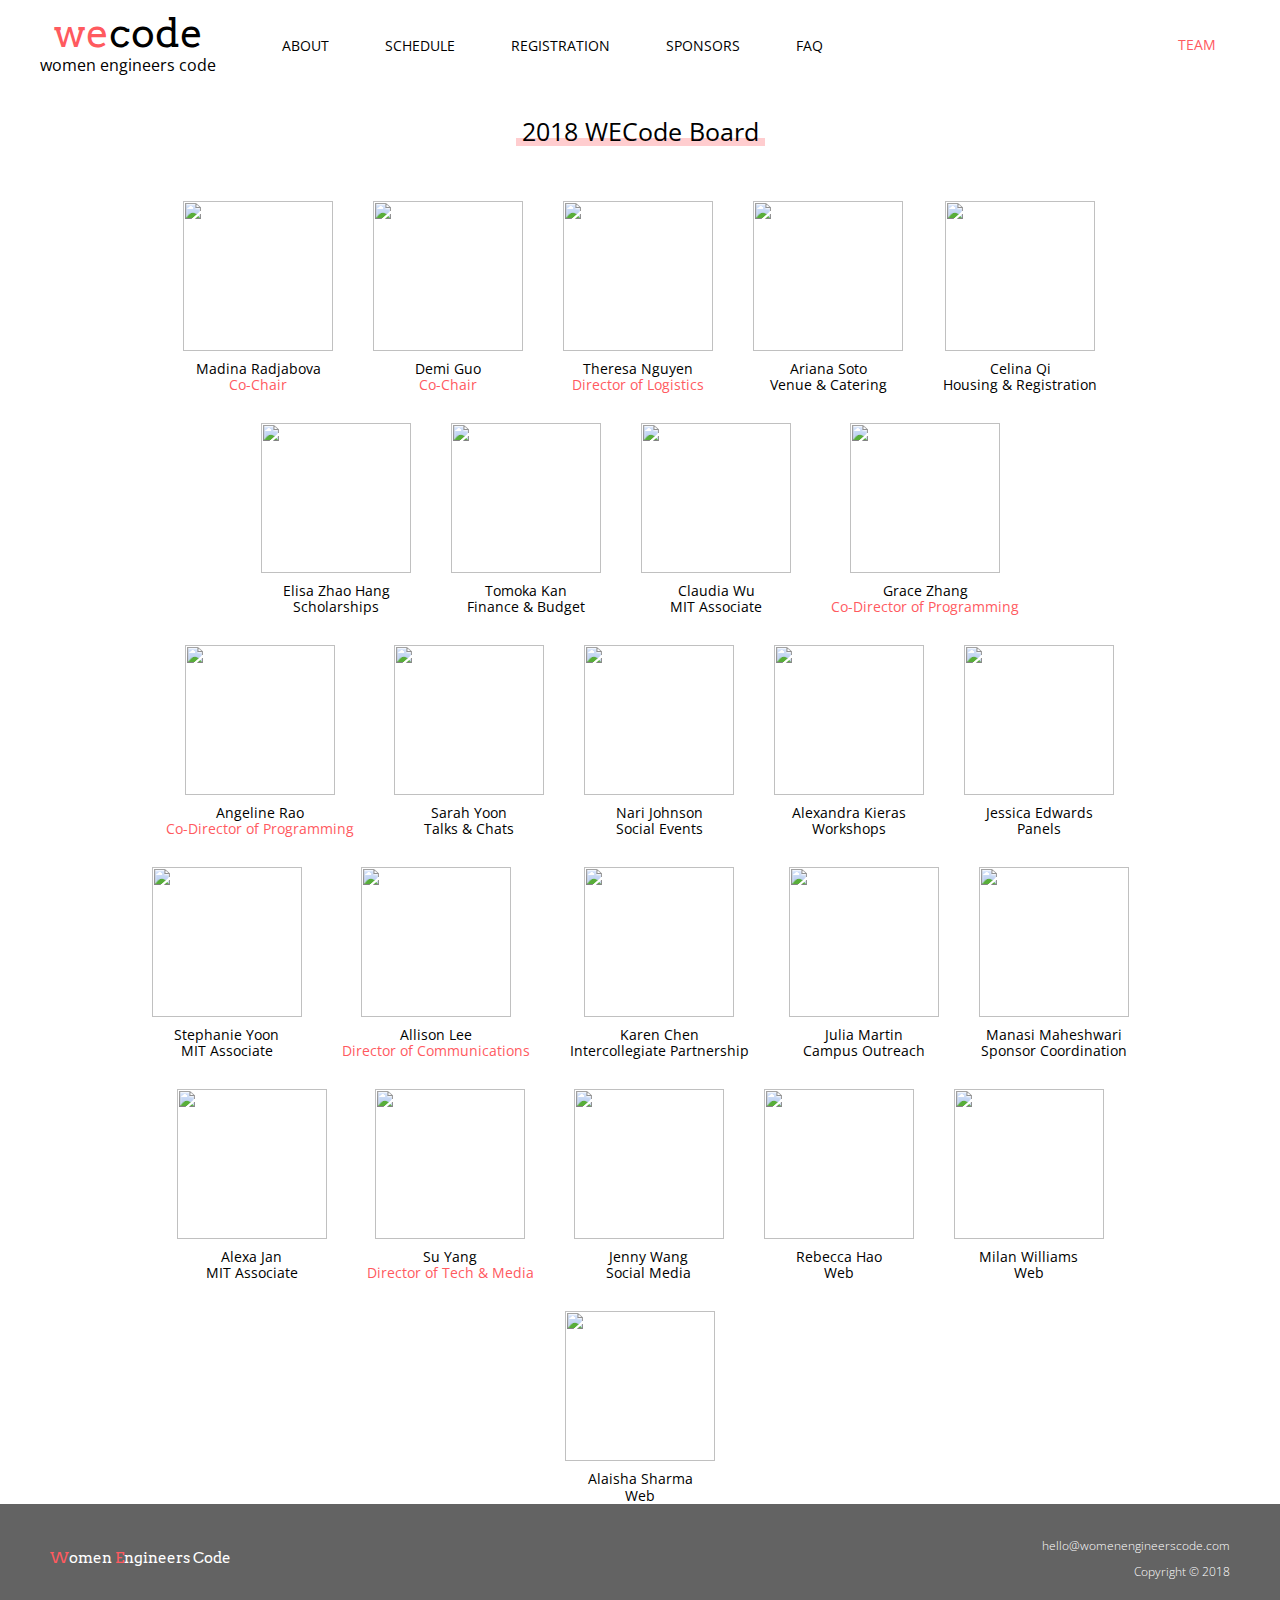
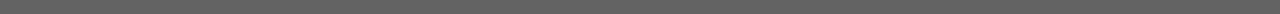
==== team.html @ 2112fdac "Add team heading and change footer color" ====
<DOCTYPE html>
<html>
<head lang="en">
  <meta charset="utf-8">
  <title>Women Engineers Code 2018</title>
  <!--<link rel="icon" href="assets/images/icon.png"/>-->

  <!-- JQuery -->
  <script src="https://ajax.googleapis.com/ajax/libs/jquery/3.2.1/jquery.min.js"></script>

  <!--TypedJS-->
  <script type="text/javascript" src="https://cdn.bootcss.com/typed.js/1.1.4/typed.min.js"></script>

  <!-- Importing fonts -->
  <link href="https://fonts.googleapis.com/css?family=Roboto:100,300,400,500,700,900" rel="stylesheet">
  <link href="https://fonts.googleapis.com/css?family=Arvo:400,400i,700,700i" rel="stylesheet">
  <link href="https://fonts.googleapis.com/css?family=Open+Sans:300,300i,400,400i,600,600i,700,700i" rel="stylesheet">

  <!-- Normalize CSS -->
  <link href="stylesheets/normalize.css" rel="stylesheet" type="text/css">

  <!-- Custom CSS -->
  <link href="stylesheets/main.css" rel="stylesheet" type="text/css">
  <link href="stylesheets/team.css" rel="stylesheet" type="text/css">

  <!-- Custom JS -->
  <script src="scripts/main.js"></script>
</head>

<body>
  <!-- Splash section -->
  <section id="splash">
    <div class="splash-main">
      <div class="heading">
        <h1><span class="salmon">we</span>code</h1>
        <p>women engineers code</p>
      </div>
      <div id="navbar">
        <a href="index.html#about">ABOUT</a>
        <a href="index.html#programming">SCHEDULE</a>
        <a href="index.html#register">REGISTRATION</a>
        <a href="index.html#sponsors">SPONSORS</a>
        <a href="index.html#faq">FAQ</a>
      </div>
      <div id="team">
        <a href="#">TEAM</a>
      </div>
    </div>
  </section>

  <!-- Team section -->
  <section id="team">
    <div id="slogan">
      <p>2018 WECode Board</p>
    </div>
    <div class="row">
      <!-- Chairs -->
      <div class="member">
        <img src="assets/images/team/madina.png">
        <p>Madina Radjabova</p>
        <p class="head">Co-Chair</p>
      </div>
      <div class="member">
        <img src="assets/images/team/demi.png">
        <p>Demi Guo</p>
        <p class="head">Co-Chair</p>
      </div>
      <!-- Logistics -->
      <div class="member">
        <img src="assets/images/team/theresa.png">
        <p>Theresa Nguyen</p>
        <p class="head">Director of Logistics</p>
      </div>
      <div class="member">
        <img src="assets/images/team/ariana.png">
        <p>Ariana Soto</p>
        <p>Venue &amp; Catering</p>
      </div>
      <div class="member">
        <img src="assets/images/team/celina.png">
        <p>Celina Qi</p>
        <p>Housing &amp; Registration</p>
      </div>
      <div class="member">
        <img src="assets/images/team/elisa.png">
        <p>Elisa Zhao Hang</p>
        <p>Scholarships</p>
      </div>
      <div class="member">
        <img src="assets/images/team/tomoka.png">
        <p>Tomoka Kan</p>
        <p>Finance &amp; Budget</p>
      </div>
      <div class="member">
        <img src="assets/images/team/claudia.png">
        <p>Claudia Wu</p>
        <p>MIT Associate</p>
      </div>
      <!-- Programming -->
      <div class="member">
        <img src="assets/images/team/grace.png">
        <p>Grace Zhang</p>
        <p class="head">Co-Director of Programming</p>
      </div>
      <div class="member">
        <img src="assets/images/team/angeline.png">
        <p>Angeline Rao</p>
        <p class="head">Co-Director of Programming</p>
      </div>
      <div class="member">
        <img src="assets/images/team/sarah.png">
        <p>Sarah Yoon</p>
        <p>Talks &amp; Chats</p>
      </div>
      <div class="member">
        <img src="assets/images/team/nari.png">
        <p>Nari Johnson</p>
        <p>Social Events</p>
      </div>
      <div class="member">
        <img src="assets/images/team/alexandra.png">
        <p>Alexandra Kieras</p>
        <p>Workshops</p>
      </div>
      <div class="member">
        <img src="assets/images/team/jessica.png">
        <p>Jessica Edwards</p>
        <p>Panels</p>
      </div>
      <div class="member">
        <img src="assets/images/team/stephanie.png">
        <p>Stephanie Yoon</p>
        <p>MIT Associate</p>
      </div>
      <!-- Communications -->
      <div class="member">
        <img src="assets/images/team/allison.png">
        <p>Allison Lee</p>
        <p class="head">Director of Communications</p>
      </div>
      <div class="member">
        <img src="assets/images/team/karen.png">
        <p>Karen Chen</p>
        <p>Intercollegiate Partnership</p>
      </div>
      <div class="member">
        <img src="assets/images/team/julia.png">
        <p>Julia Martin</p>
        <p>Campus Outreach</p>
      </div>
      <div class="member">
        <img src="assets/images/team/manasi.png">
        <p>Manasi Maheshwari</p>
        <p>Sponsor Coordination</p>
      </div>
      <div class="member">
        <img src="assets/images/team/alexa.png">
        <p>Alexa Jan</p>
        <p>MIT Associate</p>
      </div>
      <!-- Tech and Media -->
      <div class="member">
        <img src="assets/images/team/su.png">
        <p>Su Yang</p>
        <p class="head">Director of Tech &amp; Media</p>
      </div>
      <div class="member">
        <img src="assets/images/team/jenny.png">
        <p>Jenny Wang</p>
        <p>Social Media</p>
      </div>
      <div class="member">
        <img src="assets/images/team/rebecca.png">
        <p>Rebecca Hao</p>
        <p>Web</p>
      </div>
      <div class="member">
        <img src="assets/images/team/milan.png">
        <p>Milan Williams</p>
        <p>Web</p>
      </div>
      <div class="member">
        <img src="assets/images/team/alaisha.png">
        <p>Alaisha Sharma</p>
        <p>Web</p>
      </div>
    </div>
  </section>
</body>

<footer>
  <div id="footer-brand">
    <p><span class="salmon">W</span>omen <span class="salmon">E</span>ngineers Code</p>
  </div>
  <div id="footer-contact">
    <p>hello@womenengineerscode.com</p>
    <p>Copyright &copy; 2018</p>
  </div>
</footer>

</html>
---- stylesheets/main.css ----
/* Define constants */
/* Main style */
html, body {
  height: 100%;
  width: 100%;
  padding: 0;
  margin: 0;
  background-color: #636363;
  -webkit-touch-callout: none;
  /* iOS Safari */
  -webkit-user-select: none;
  /* Safari */
  -khtml-user-select: none;
  /* Konqueror HTML */
  -moz-user-select: none;
  /* Firefox */
  -ms-user-select: none;
  /* Internet Explorer/Edge */
  user-select: none;
  /* Non-prefixed version, currently supported by Chrome and Opera */
  cursor: default; }
  html section, body section {
    width: 100%;
    position: relative; }
  html div, body div {
    position: relative; }

/* Common classes */
.salmon {
  color: #ff5a5f; }

.grey {
  opacity: 0.2; }

.bold {
  font-weight: 400; }

.hidden {
  display: none; }

/* Splash Section */
section#splash {
  height: 100%;
  background-color: #ffffff; }
  section#splash .splash-main {
    display: flex;
    align-items: center; }
    section#splash .splash-main .heading {
      width: 20%;
      padding: 10px 0 15px 0;
      text-align: center; }
      section#splash .splash-main .heading h1 {
        font-family: "Arvo", monospace;
        font-size: 40px;
        font-weight: 300;
        margin: 0px; }
      section#splash .splash-main .heading p {
        font-family: "Open Sans", sans-serif;
        font-size: 16px;
        margin: 0; }
    section#splash .splash-main #navbar {
      width: 70%;
      font-family: "Open Sans", sans-serif; }
      section#splash .splash-main #navbar a {
        margin: 0 20px;
        padding: 0 6px;
        text-decoration: none;
        color: #000000;
        font-size: 14px; }
        section#splash .splash-main #navbar a:hover {
          border-bottom: 4px solid rgba(255, 90, 95, 0.3); }
    section#splash .splash-main #team {
      width: 10%;
      font-family: "Open Sans", sans-serif; }
      section#splash .splash-main #team a {
        margin: 0 20px;
        padding: 0 6px;
        text-decoration: none;
        color: #000000;
        font-size: 14px; }
        section#splash .splash-main #team a:hover {
          border-bottom: 4px solid rgba(255, 90, 95, 0.3); }
  section#splash #hero {
    height: 75%;
    background: url("../assets/images/hero.jpg");
    background-size: cover;
    background-position: center; }
  section#splash #slogan {
    display: flex;
    justify-content: center; }
    section#splash #slogan p {
      font-family: "Open Sans", sans-serif;
      font-size: 25px;
      line-height: 0.5;
      margin-top: 35px;
      padding: 0 6px;
      border-bottom: 8px solid rgba(255, 90, 95, 0.3);
      text-align: center; }

section#about {
  background-color: white;
  width: 90%;
  margin: 0 auto; }
  section#about #about-main {
    padding: 50px 150px 30px 150px; }
    section#about #about-main h2 {
      font-family: "Arvo", monospace;
      font-size: 40px;
      font-weight: 300; }
    section#about #about-main p {
      font-family: "Open Sans", sans-serif;
      font-size: 16px;
      font-weight: 300;
      line-height: 1.2; }
  section#about #about-statistics {
    text-align: center;
    padding: 0 0 80px 0;
    display: flex;
    flex-direction: row;
    justify-content: center; }
    section#about #about-statistics .statistic {
      display: flex;
      flex-direction: column;
      font-family: "Arvo", monospace;
      padding: 50px; }
      section#about #about-statistics .statistic .number {
        font-size: 35px; }
      section#about #about-statistics .statistic p {
        margin: 0;
        font-size: 18px; }

section#register {
  background-color: #4f4f4f;
  width: 90%;
  margin: 0 auto; }
  section#register #register-main {
    padding: 50px 150px 80px 150px; }
    section#register #register-main h2 {
      font-family: "Arvo", monospace;
      font-size: 40px;
      font-weight: 300;
      color: white; }
    section#register #register-main p {
      font-family: "Open Sans", sans-serif;
      font-size: 16px;
      font-weight: 300;
      line-height: 1.2;
      color: white; }
    section#register #register-main #columns {
      display: flex; }
      section#register #register-main #columns .column {
        width: 33.33%;
        padding: 0 15px;
        text-align: center; }
        section#register #register-main #columns .column .title {
          text-transform: uppercase;
          font-weight: 400;
          font-size: 20px; }
        section#register #register-main #columns .column div a {
          font-family: "Arvo", monospace;
          color: white;
          text-decoration: none;
          padding-bottom: 4px;
          border-bottom: 1px dashed #ffffff;
          line-height: 50px;
          -webkit-transition-duration: 0.3s;
          transition-duration: 0.3s; }
          section#register #register-main #columns .column div a:hover {
            color: #7a7a7a; }

section#banner {
  /*background-color: #fffdf7;*/
  background-color: white;
  width: 90%;
  margin: 0 auto; }
  section#banner #banner-main {
    padding: 20px;
    text-align: center;
    color: #ff5a5f; }
    section#banner #banner-main a {
      font-size: 24px;
      font-family: "Arvo", monospace;
      color: #ff5a5f;
      text-decoration: none;
      padding-bottom: 4px;
      border-bottom: 1px dashed #ff5a5f; }
      section#banner #banner-main a:hover {
        color: #ff383e; }

section#colorblock {
  background-color: #4f4f4f;
  width: 90%;
  height: 40px;
  margin: 0 auto; }

section#programming {
  background-color: white;
  width: 90%;
  margin: 0 auto; }
  section#programming #programming-main {
    padding: 50px 150px 80px 150px;
    font-family: "Open Sans", sans-serif;
    font-size: 16px;
    font-weight: 300;
    line-height: 1.2; }
    section#programming #programming-main h2 {
      font-family: "Arvo", monospace;
      font-size: 40px;
      font-weight: 300; }
    section#programming #programming-main h3 {
      font-family: "Arvo", monospace;
      font-size: 20px;
      font-weight: 300;
      color: #ff5a5f; }
    section#programming #programming-main #programming-sections {
      display: flex; }
      section#programming #programming-main #programming-sections .section {
        display: flex;
        flex-direction: column;
        justify-content: space-between;
        width: 50%;
        text-align: center;
        padding: 0 20px; }
        section#programming #programming-main #programming-sections .section ul {
          list-style-type: none;
          padding: 0; }

section#photo-break {
  background-color: white;
  width: 90%;
  margin: 0 auto;
  padding-top: 4px; }
  section#photo-break div {
    text-align: center; }
    section#photo-break div img {
      width: 33%; }

section#sponsors {
  background-color: #4f4f4f;
  width: 90%;
  margin: 0 auto; }
  section#sponsors #sponsors-main {
    padding: 50px 150px 80px 150px; }
    section#sponsors #sponsors-main h2 {
      font-family: "Arvo", monospace;
      font-size: 40px;
      font-weight: 300;
      color: white; }
    section#sponsors #sponsors-main p {
      font-family: "Open Sans", sans-serif;
      font-size: 16px;
      font-weight: 300;
      line-height: 1.2;
      color: white;
      margin-bottom: 40px; }
    section#sponsors #sponsors-main .logos {
      text-align: center;
      margin: 30px 0; }
      section#sponsors #sponsors-main .logos .filter-white {
        -webkit-filter: brightness(0) invert(1);
        filter: brightness(0) invert(1);
        transition: .25s; }
      section#sponsors #sponsors-main .logos .filter-white:hover {
        -webkit-filter: brightness(1); }
      section#sponsors #sponsors-main .logos img {
        padding: 0 30px; }
    section#sponsors #sponsors-main #silver {
      display: flex;
      justify-content: center;
      align-items: center; }
    section#sponsors #sponsors-main #bronze {
      display: flex;
      justify-content: center;
      align-items: center; }

section#faq {
  background-color: white;
  width: 90%;
  margin: 0 auto; }
  section#faq #faq-main {
    padding: 50px 150px 80px 150px; }
    section#faq #faq-main h2 {
      font-family: "Arvo", monospace;
      font-size: 40px;
      font-weight: 300; }
    section#faq #faq-main #faq-questions {
      display: flex;
      font-family: "Open Sans", sans-serif;
      font-weight: 300;
      text-align: center; }
      section#faq #faq-main #faq-questions #questions-left {
        padding-right: 20px; }
      section#faq #faq-main #faq-questions #questions-right {
        padding-left: 20px; }
      section#faq #faq-main #faq-questions .question {
        padding: 10px 0; }
        section#faq #faq-main #faq-questions .question a {
          text-decoration: none; }
      section#faq #faq-main #faq-questions .bold {
        display: block;
        margin-bottom: 5px; }

footer {
  height: 80px;
  padding: 15px 50px;
  display: flex;
  justify-content: space-between;
  align-items: center;
  background-color: #636363;
  color: #ffffff; }
  footer #footer-brand {
    float: left;
    font-family: "Arvo", monospace;
    font-size: 15px;
    font-weight: 300; }
  footer #footer-contact {
    float: right;
    font-family: "Open Sans", sans-serif;
    font-size: 12px;
    font-weight: 300;
    text-align: right; }

/*# sourceMappingURL=main.css.map */
---- stylesheets/team.css ----
/* Define constants */
/* Splash Section */
section#splash {
  height: 90px; }
  section#splash .splash-main {
    display: flex;
    align-items: center; }
    section#splash .splash-main .heading {
      width: 20%;
      padding: 10px 0 15px 0;
      text-align: center; }
      section#splash .splash-main .heading h1 {
        font-family: "Arvo", monospace;
        font-size: 40px;
        font-weight: 300;
        margin: 0px; }
      section#splash .splash-main .heading p {
        font-family: "Open Sans", sans-serif;
        font-size: 16px;
        margin: 0; }
    section#splash .splash-main #navbar {
      width: 70%;
      font-family: "Open Sans", sans-serif; }
      section#splash .splash-main #navbar a {
        margin: 0 20px;
        padding: 0 6px;
        text-decoration: none;
        color: #000000;
        font-size: 14px; }
        section#splash .splash-main #navbar a:hover {
          border-bottom: 4px solid rgba(255, 90, 95, 0.3); }
    section#splash .splash-main #team {
      width: 10%;
      font-family: "Open Sans", sans-serif; }
      section#splash .splash-main #team a {
        margin: 0 20px;
        padding: 0 6px;
        text-decoration: none;
        color: #ff5a5f;
        font-size: 14px; }

/* Team Section */
section#team {
  margin: 0;
  padding: -20px 0 20px 0;
  background-color: white; }
  section#team #slogan {
    display: flex;
    justify-content: center; }
    section#team #slogan p {
      font-family: "Open Sans", sans-serif;
      font-size: 25px;
      line-height: 0.5;
      margin-top: 35px;
      padding: 0 6px;
      border-bottom: 8px solid rgba(255, 90, 95, 0.3);
      text-align: center; }
  section#team .row {
    margin: 0 auto;
    width: 80%;
    display: flex;
    justify-content: center;
    flex-wrap: wrap; }
    section#team .row .member {
      display: flex;
      flex-direction: column;
      align-items: center;
      padding: 0 20px; }
      section#team .row .member img {
        width: 150px;
        margin-top: 30px;
        margin-bottom: 10px; }
      section#team .row .member p {
        font-family: "Open Sans", sans-serif;
        color: #000000;
        font-size: 14px;
        margin: 0; }
      section#team .row .member .head {
        color: #ff5a5f; }

/*# sourceMappingURL=team.css.map */
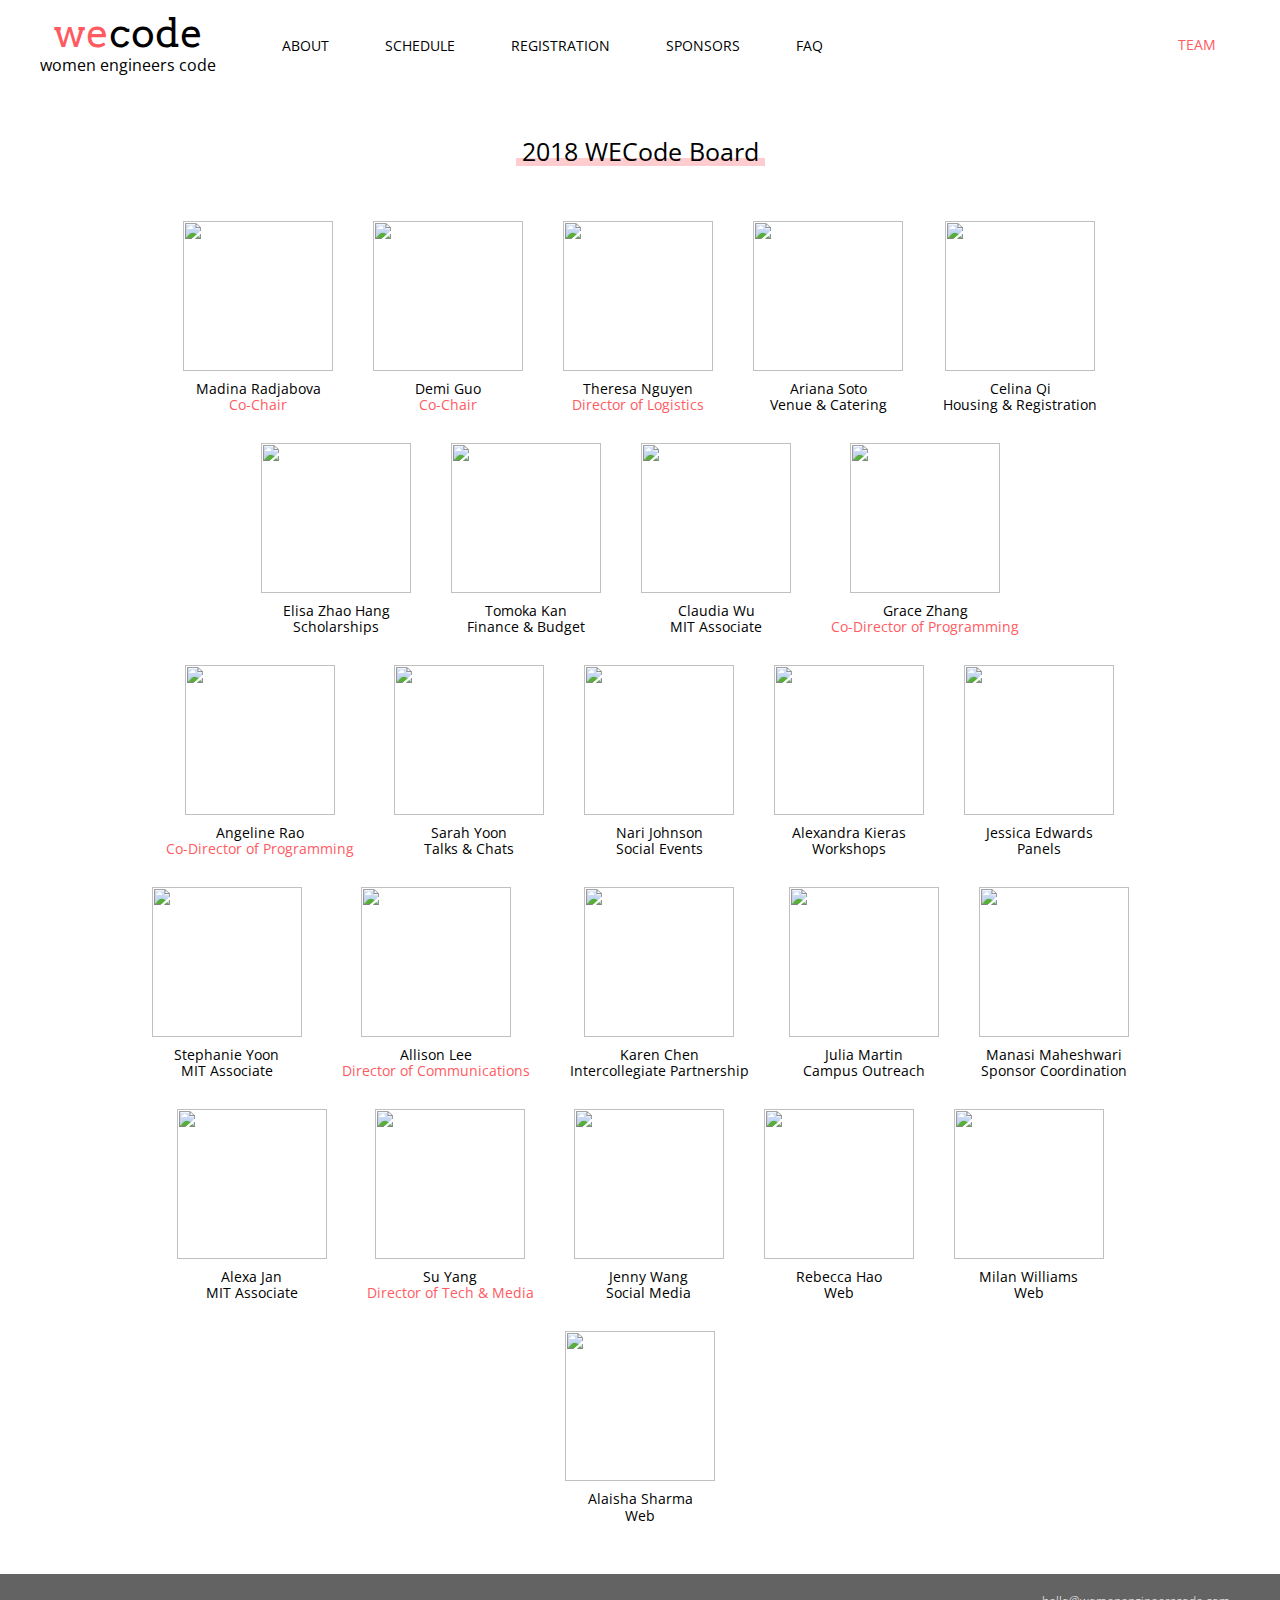
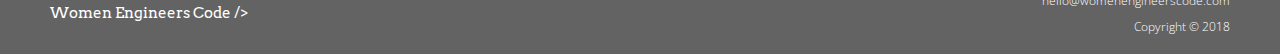
==== commit 960d8172: "Edit footer styles" ====
--- a/team.html
+++ b/team.html
@@ -190,7 +190,7 @@
 
 <footer>
   <div id="footer-brand">
-    <p><span class="salmon">W</span>omen <span class="salmon">E</span>ngineers Code</p>
+    <p>Women Engineers Code /> </p>
   </div>
   <div id="footer-contact">
     <p>hello@womenengineerscode.com</p>
--- a/stylesheets/main.css
+++ b/stylesheets/main.css
@@ -301,7 +301,7 @@
         margin-bottom: 5px; }
 
 footer {
-  height: 80px;
+  height: 50px;
   padding: 15px 50px;
   display: flex;
   justify-content: space-between;
@@ -312,7 +312,7 @@
     float: left;
     font-family: "Arvo", monospace;
     font-size: 15px;
-    font-weight: 300; }
+    font-weight: 200; }
   footer #footer-contact {
     float: right;
     font-family: "Open Sans", sans-serif;
--- a/stylesheets/team.css
+++ b/stylesheets/team.css
@@ -42,7 +42,7 @@
 /* Team Section */
 section#team {
   margin: 0;
-  padding: -20px 0 20px 0;
+  padding: 20px 0 50px 0;
   background-color: white; }
   section#team #slogan {
     display: flex;
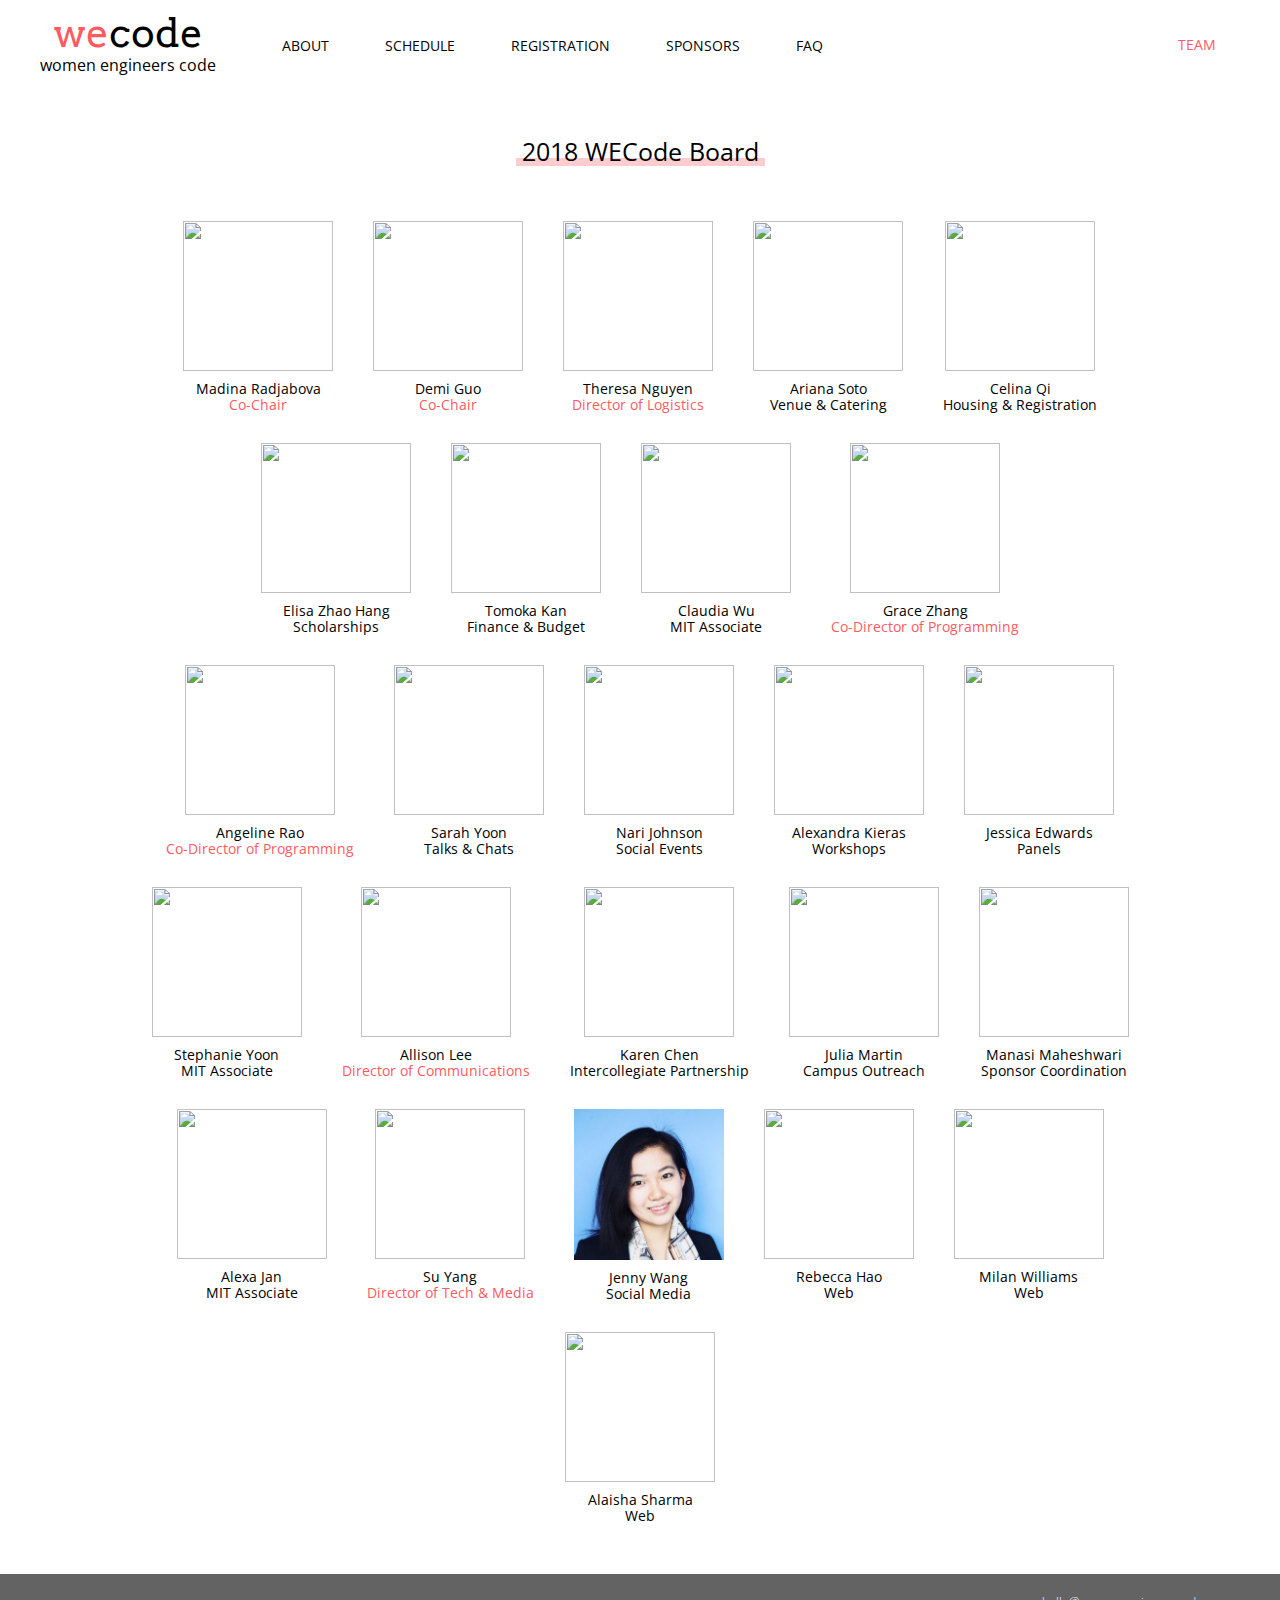
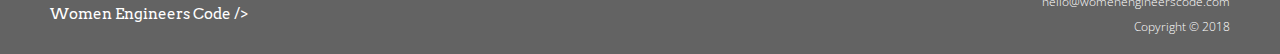
==== commit 374b7514: "Resize images" ====
--- a/team.html
+++ b/team.html
@@ -165,7 +165,7 @@
         <p class="head">Director of Tech &amp; Media</p>
       </div>
       <div class="member">
-        <img src="assets/images/team/jenny.png">
+        <img src="assets/images/team/jenny.jpeg">
         <p>Jenny Wang</p>
         <p>Social Media</p>
       </div>
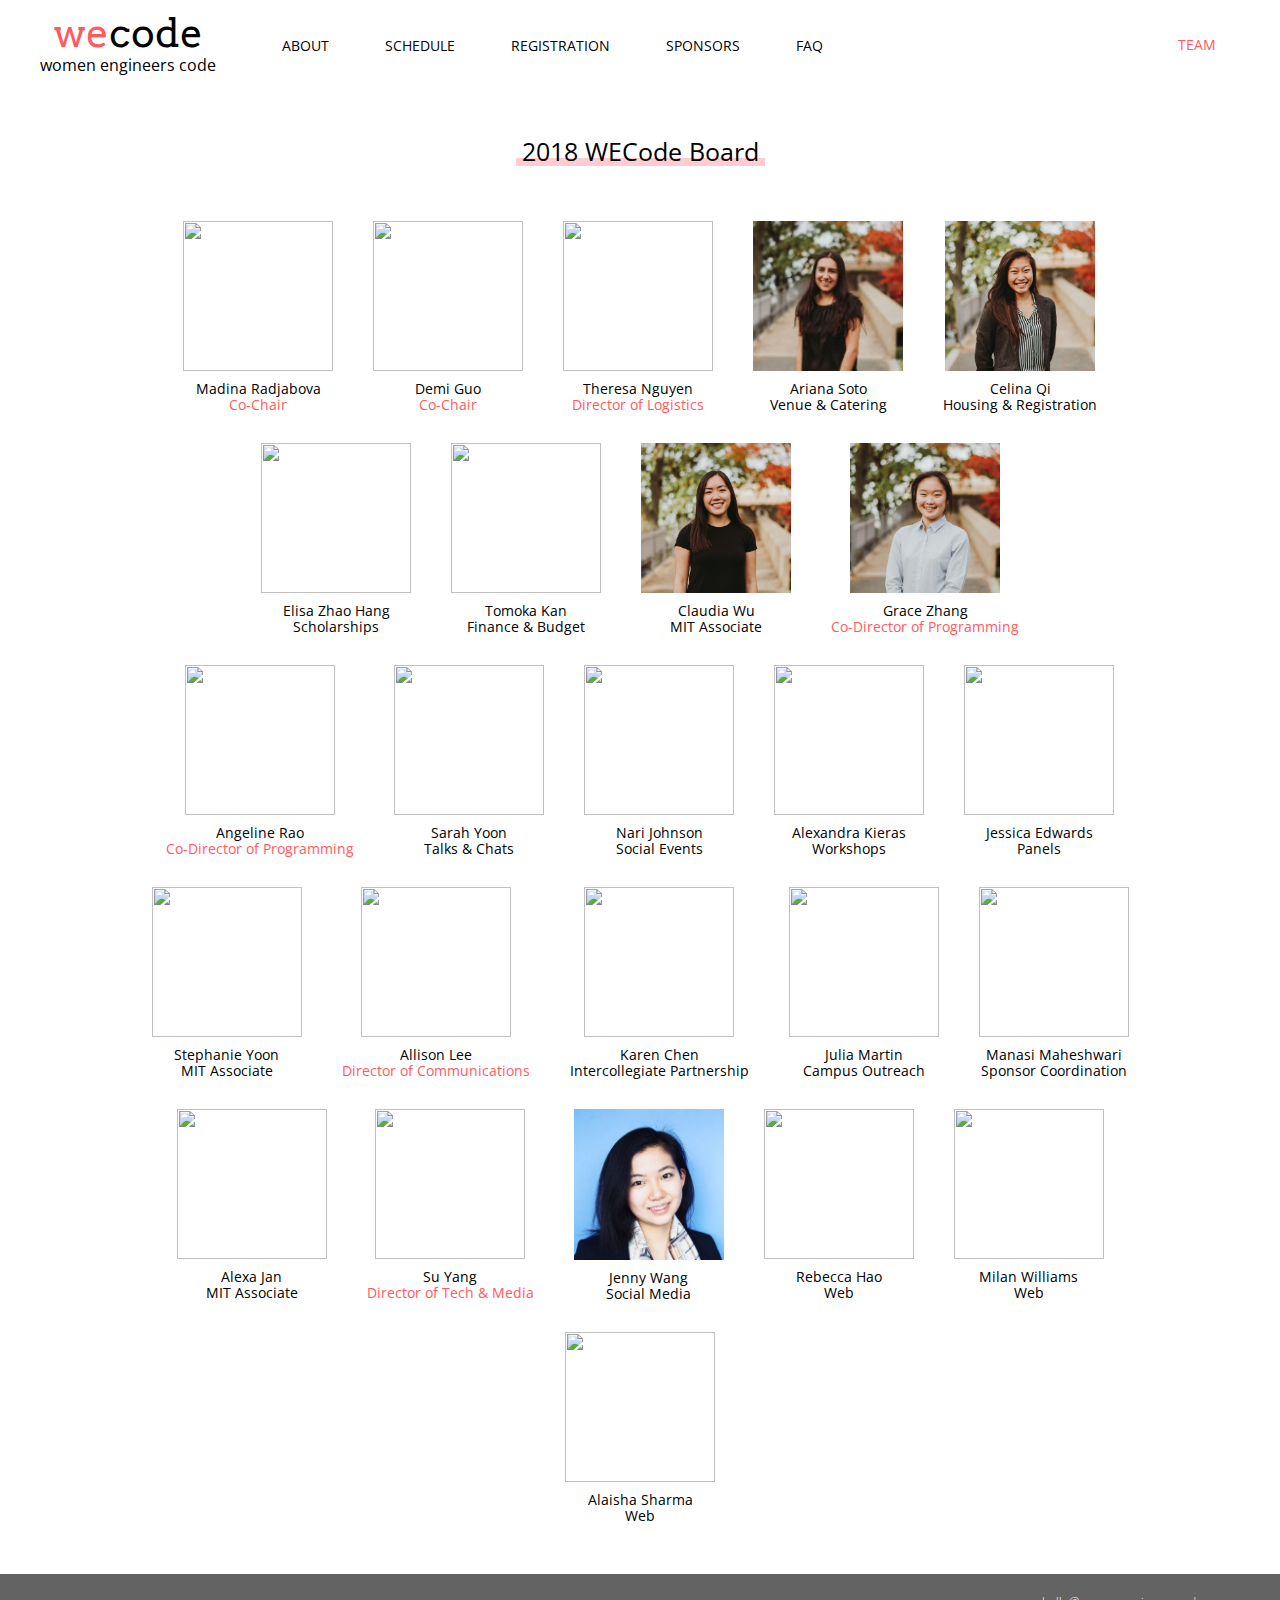
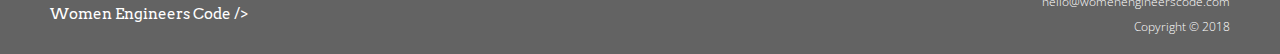
==== commit b9e0b34f: "Change image extensions" ====
--- a/team.html
+++ b/team.html
@@ -72,12 +72,12 @@
         <p class="head">Director of Logistics</p>
       </div>
       <div class="member">
-        <img src="assets/images/team/ariana.png">
+        <img src="assets/images/team/ariana.jpg">
         <p>Ariana Soto</p>
         <p>Venue &amp; Catering</p>
       </div>
       <div class="member">
-        <img src="assets/images/team/celina.png">
+        <img src="assets/images/team/celina.jpg">
         <p>Celina Qi</p>
         <p>Housing &amp; Registration</p>
       </div>
@@ -92,13 +92,13 @@
         <p>Finance &amp; Budget</p>
       </div>
       <div class="member">
-        <img src="assets/images/team/claudia.png">
+        <img src="assets/images/team/claudia.jpg">
         <p>Claudia Wu</p>
         <p>MIT Associate</p>
       </div>
       <!-- Programming -->
       <div class="member">
-        <img src="assets/images/team/grace.png">
+        <img src="assets/images/team/grace.jpg">
         <p>Grace Zhang</p>
         <p class="head">Co-Director of Programming</p>
       </div>
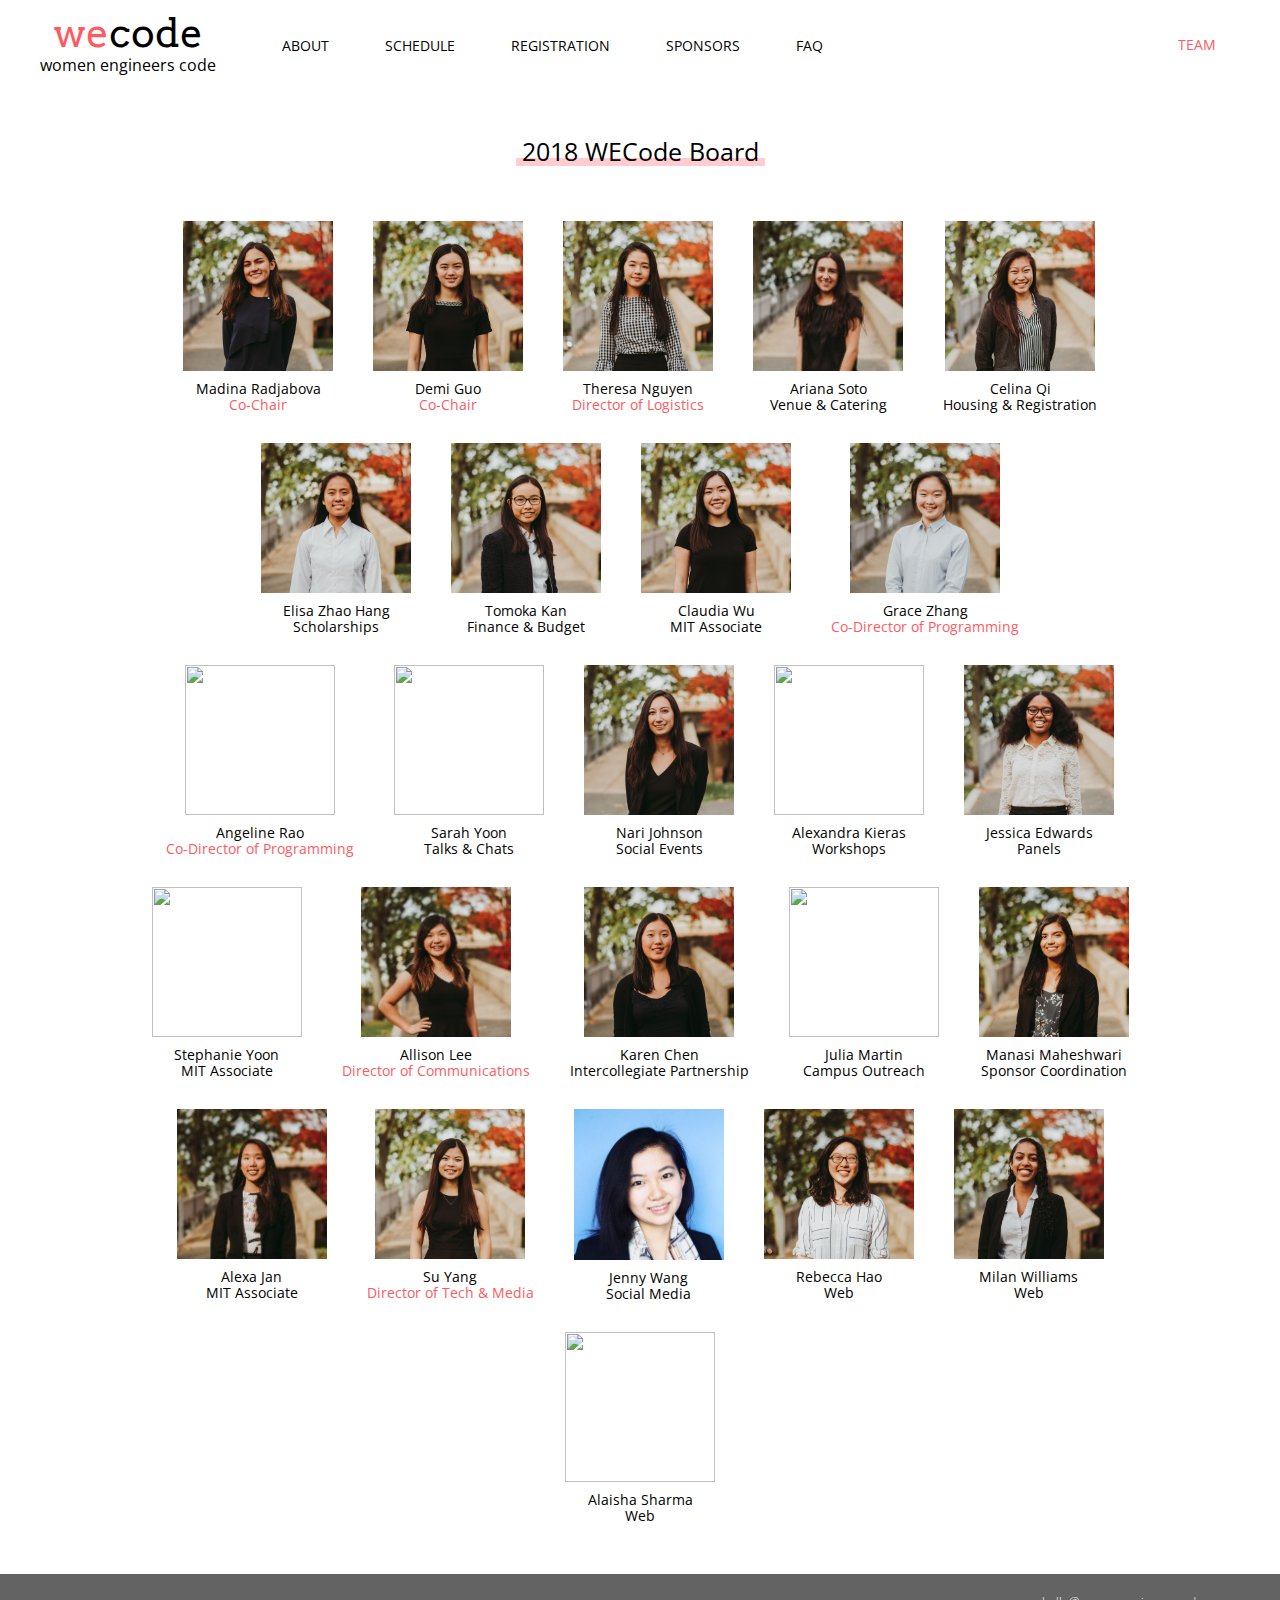
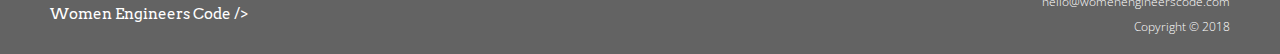
==== commit cce3a7eb: "Change image extensions" ====
--- a/team.html
+++ b/team.html
@@ -56,18 +56,18 @@
     <div class="row">
       <!-- Chairs -->
       <div class="member">
-        <img src="assets/images/team/madina.png">
+        <img src="assets/images/team/madina.jpg">
         <p>Madina Radjabova</p>
         <p class="head">Co-Chair</p>
       </div>
       <div class="member">
-        <img src="assets/images/team/demi.png">
+        <img src="assets/images/team/demi.jpg">
         <p>Demi Guo</p>
         <p class="head">Co-Chair</p>
       </div>
       <!-- Logistics -->
       <div class="member">
-        <img src="assets/images/team/theresa.png">
+        <img src="assets/images/team/theresa.jpg">
         <p>Theresa Nguyen</p>
         <p class="head">Director of Logistics</p>
       </div>
@@ -82,12 +82,12 @@
         <p>Housing &amp; Registration</p>
       </div>
       <div class="member">
-        <img src="assets/images/team/elisa.png">
+        <img src="assets/images/team/elisa.jpg">
         <p>Elisa Zhao Hang</p>
         <p>Scholarships</p>
       </div>
       <div class="member">
-        <img src="assets/images/team/tomoka.png">
+        <img src="assets/images/team/tomoka.jpg">
         <p>Tomoka Kan</p>
         <p>Finance &amp; Budget</p>
       </div>
@@ -103,64 +103,64 @@
         <p class="head">Co-Director of Programming</p>
       </div>
       <div class="member">
-        <img src="assets/images/team/angeline.png">
+        <img src="assets/images/team/angeline.jpg">
         <p>Angeline Rao</p>
         <p class="head">Co-Director of Programming</p>
       </div>
       <div class="member">
-        <img src="assets/images/team/sarah.png">
+        <img src="assets/images/team/sarah.jpg">
         <p>Sarah Yoon</p>
         <p>Talks &amp; Chats</p>
       </div>
       <div class="member">
-        <img src="assets/images/team/nari.png">
+        <img src="assets/images/team/nari.jpg">
         <p>Nari Johnson</p>
         <p>Social Events</p>
       </div>
       <div class="member">
-        <img src="assets/images/team/alexandra.png">
+        <img src="assets/images/team/alexandra.jpg">
         <p>Alexandra Kieras</p>
         <p>Workshops</p>
       </div>
       <div class="member">
-        <img src="assets/images/team/jessica.png">
+        <img src="assets/images/team/jessica.jpg">
         <p>Jessica Edwards</p>
         <p>Panels</p>
       </div>
       <div class="member">
-        <img src="assets/images/team/stephanie.png">
+        <img src="assets/images/team/stephanie.jpg">
         <p>Stephanie Yoon</p>
         <p>MIT Associate</p>
       </div>
       <!-- Communications -->
       <div class="member">
-        <img src="assets/images/team/allison.png">
+        <img src="assets/images/team/allison.jpg">
         <p>Allison Lee</p>
         <p class="head">Director of Communications</p>
       </div>
       <div class="member">
-        <img src="assets/images/team/karen.png">
+        <img src="assets/images/team/karen.jpg">
         <p>Karen Chen</p>
         <p>Intercollegiate Partnership</p>
       </div>
       <div class="member">
-        <img src="assets/images/team/julia.png">
+        <img src="assets/images/team/julia.jpg">
         <p>Julia Martin</p>
         <p>Campus Outreach</p>
       </div>
       <div class="member">
-        <img src="assets/images/team/manasi.png">
+        <img src="assets/images/team/manasi.jpg">
         <p>Manasi Maheshwari</p>
         <p>Sponsor Coordination</p>
       </div>
       <div class="member">
-        <img src="assets/images/team/alexa.png">
+        <img src="assets/images/team/alexa.jpg">
         <p>Alexa Jan</p>
         <p>MIT Associate</p>
       </div>
       <!-- Tech and Media -->
       <div class="member">
-        <img src="assets/images/team/su.png">
+        <img src="assets/images/team/su.jpg">
         <p>Su Yang</p>
         <p class="head">Director of Tech &amp; Media</p>
       </div>
@@ -170,17 +170,17 @@
         <p>Social Media</p>
       </div>
       <div class="member">
-        <img src="assets/images/team/rebecca.png">
+        <img src="assets/images/team/rebecca.jpg">
         <p>Rebecca Hao</p>
         <p>Web</p>
       </div>
       <div class="member">
-        <img src="assets/images/team/milan.png">
+        <img src="assets/images/team/milan.jpg">
         <p>Milan Williams</p>
         <p>Web</p>
       </div>
       <div class="member">
-        <img src="assets/images/team/alaisha.png">
+        <img src="assets/images/team/alaisha.jpg">
         <p>Alaisha Sharma</p>
         <p>Web</p>
       </div>
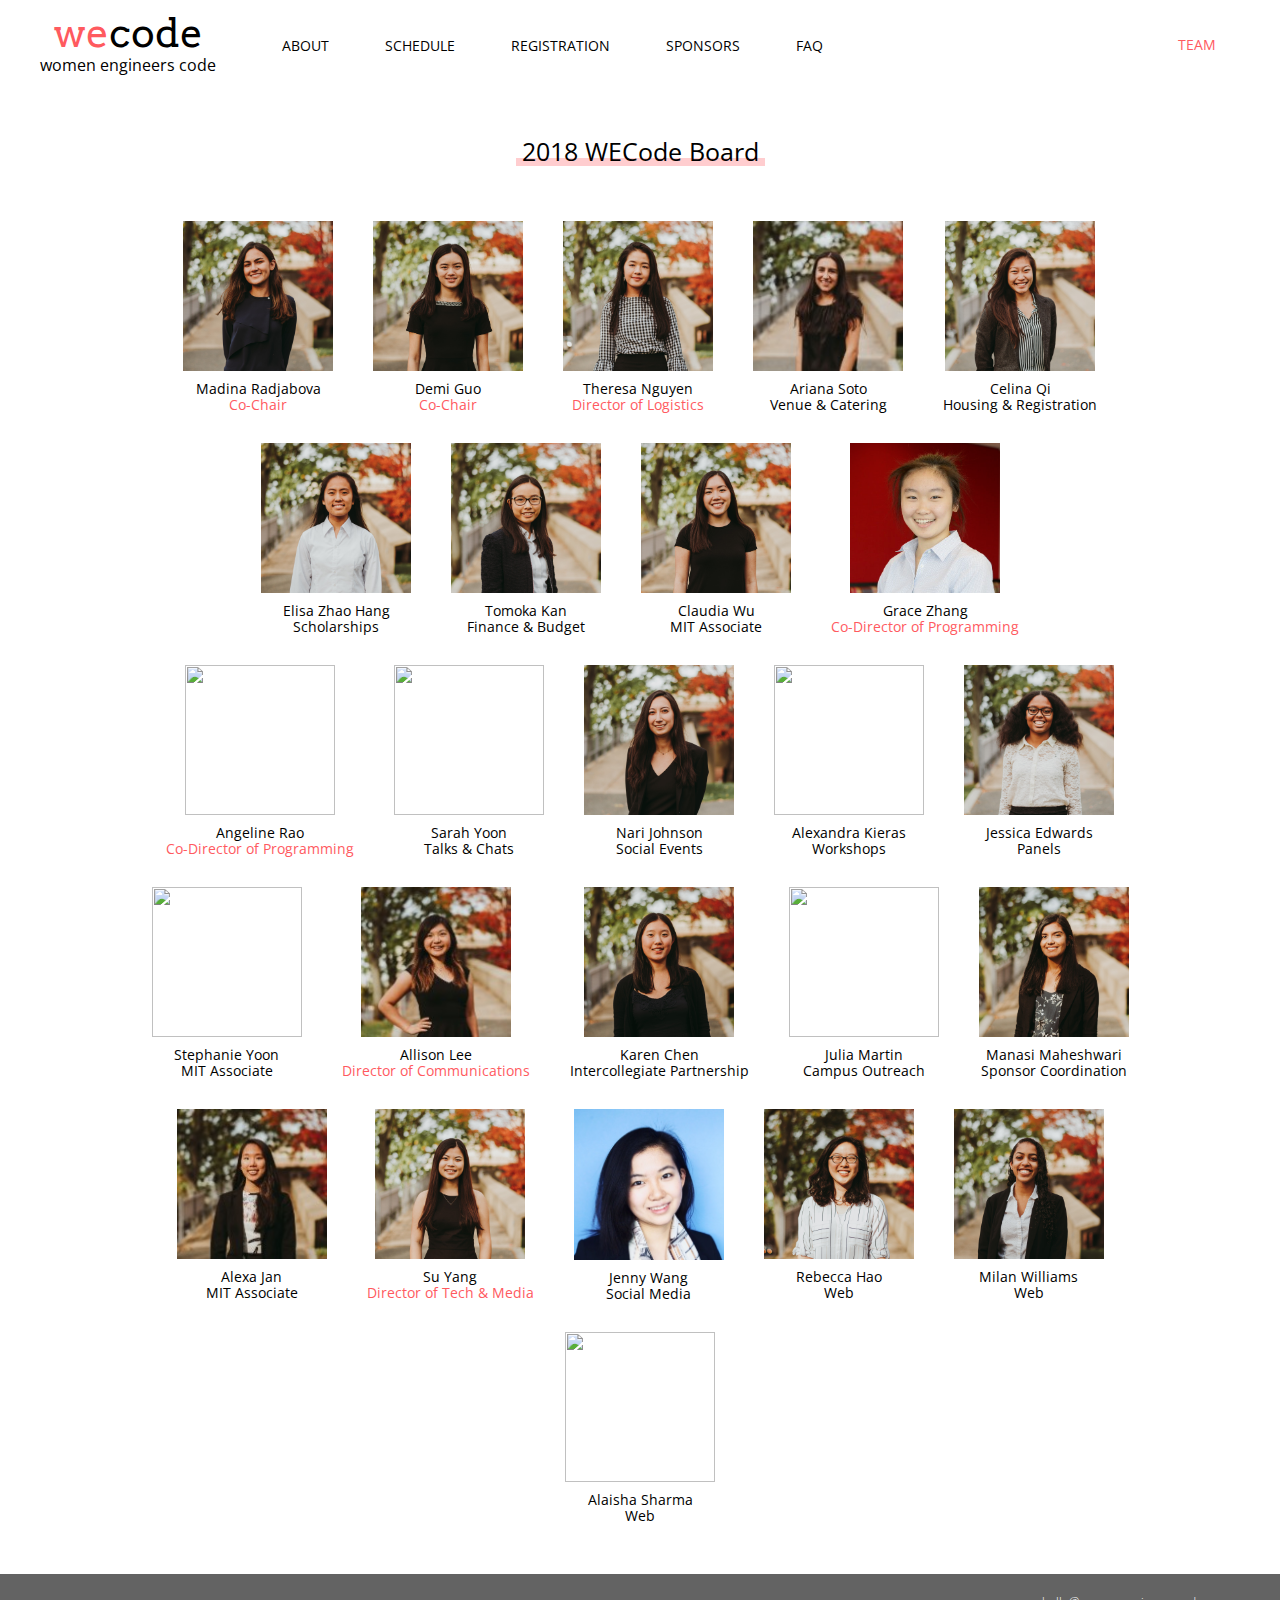
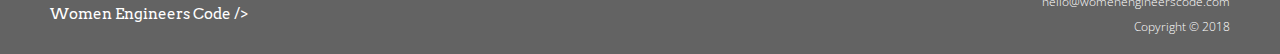
==== commit 102cd4e9: "Update Grace's photo" ====
--- a/team.html
+++ b/team.html
@@ -98,7 +98,7 @@
       </div>
       <!-- Programming -->
       <div class="member">
-        <img src="assets/images/team/grace.jpg">
+        <img src="assets/images/team/grace.png">
         <p>Grace Zhang</p>
         <p class="head">Co-Director of Programming</p>
       </div>
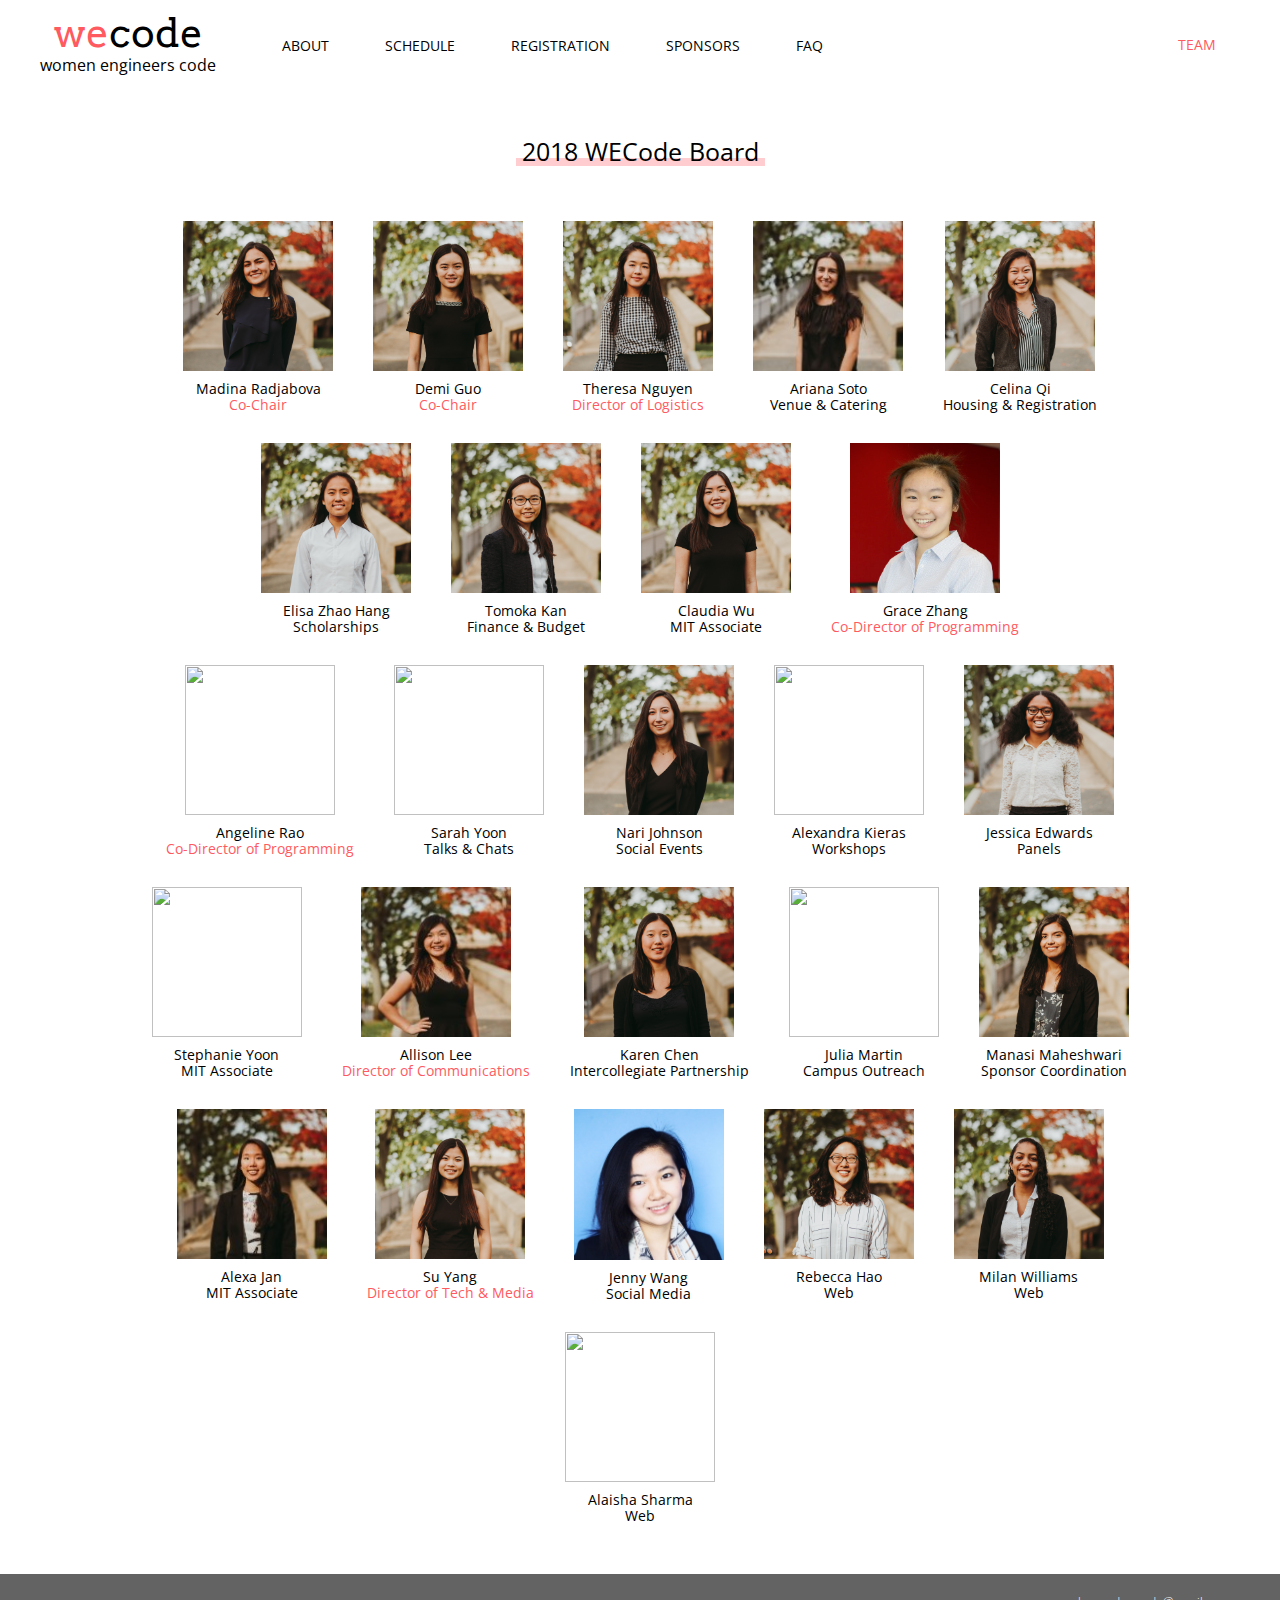
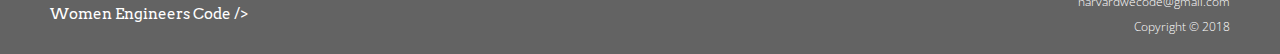
==== commit 802b114e: "Change email and remove live stream" ====
--- a/team.html
+++ b/team.html
@@ -193,7 +193,7 @@
     <p>Women Engineers Code /> </p>
   </div>
   <div id="footer-contact">
-    <p>hello@womenengineerscode.com</p>
+    <p>harvardwecode@gmail.com</p>
     <p>Copyright &copy; 2018</p>
   </div>
 </footer>
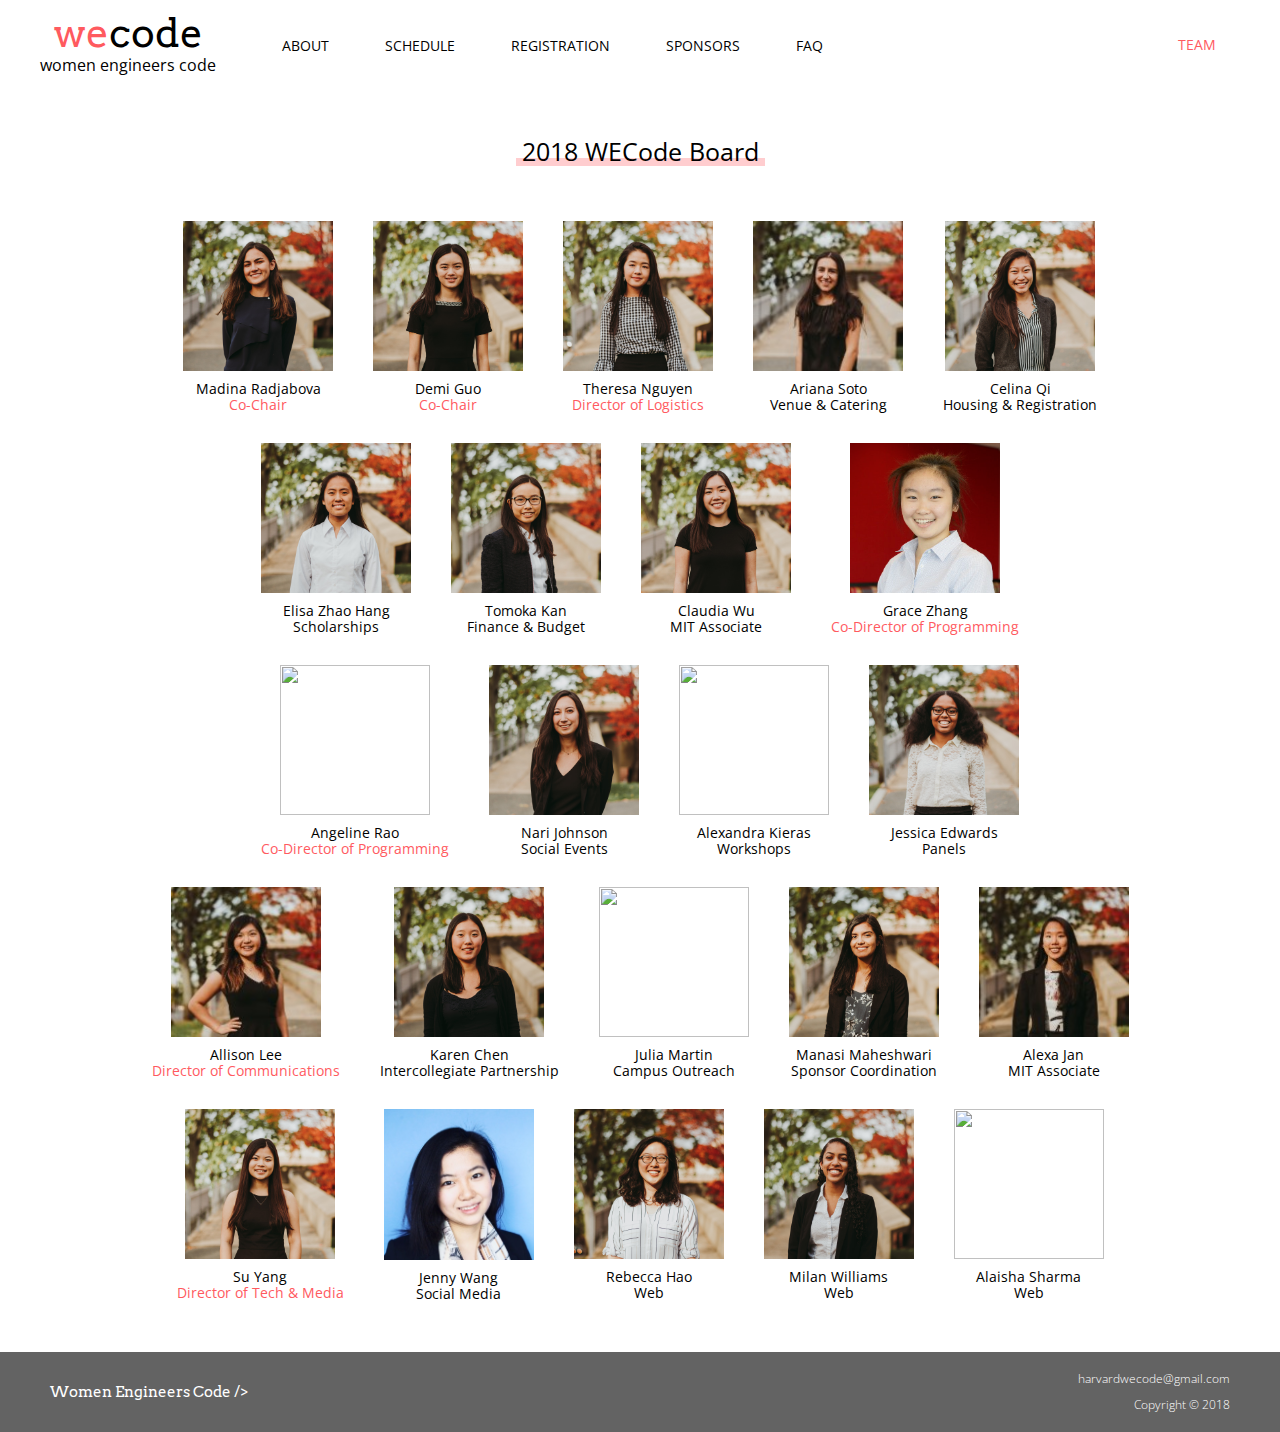
==== commit 1bceab87: "Update team members" ====
--- a/team.html
+++ b/team.html
@@ -108,11 +108,6 @@
         <p class="head">Co-Director of Programming</p>
       </div>
       <div class="member">
-        <img src="assets/images/team/sarah.jpg">
-        <p>Sarah Yoon</p>
-        <p>Talks &amp; Chats</p>
-      </div>
-      <div class="member">
         <img src="assets/images/team/nari.jpg">
         <p>Nari Johnson</p>
         <p>Social Events</p>
@@ -126,11 +121,6 @@
         <img src="assets/images/team/jessica.jpg">
         <p>Jessica Edwards</p>
         <p>Panels</p>
-      </div>
-      <div class="member">
-        <img src="assets/images/team/stephanie.jpg">
-        <p>Stephanie Yoon</p>
-        <p>MIT Associate</p>
       </div>
       <!-- Communications -->
       <div class="member">
